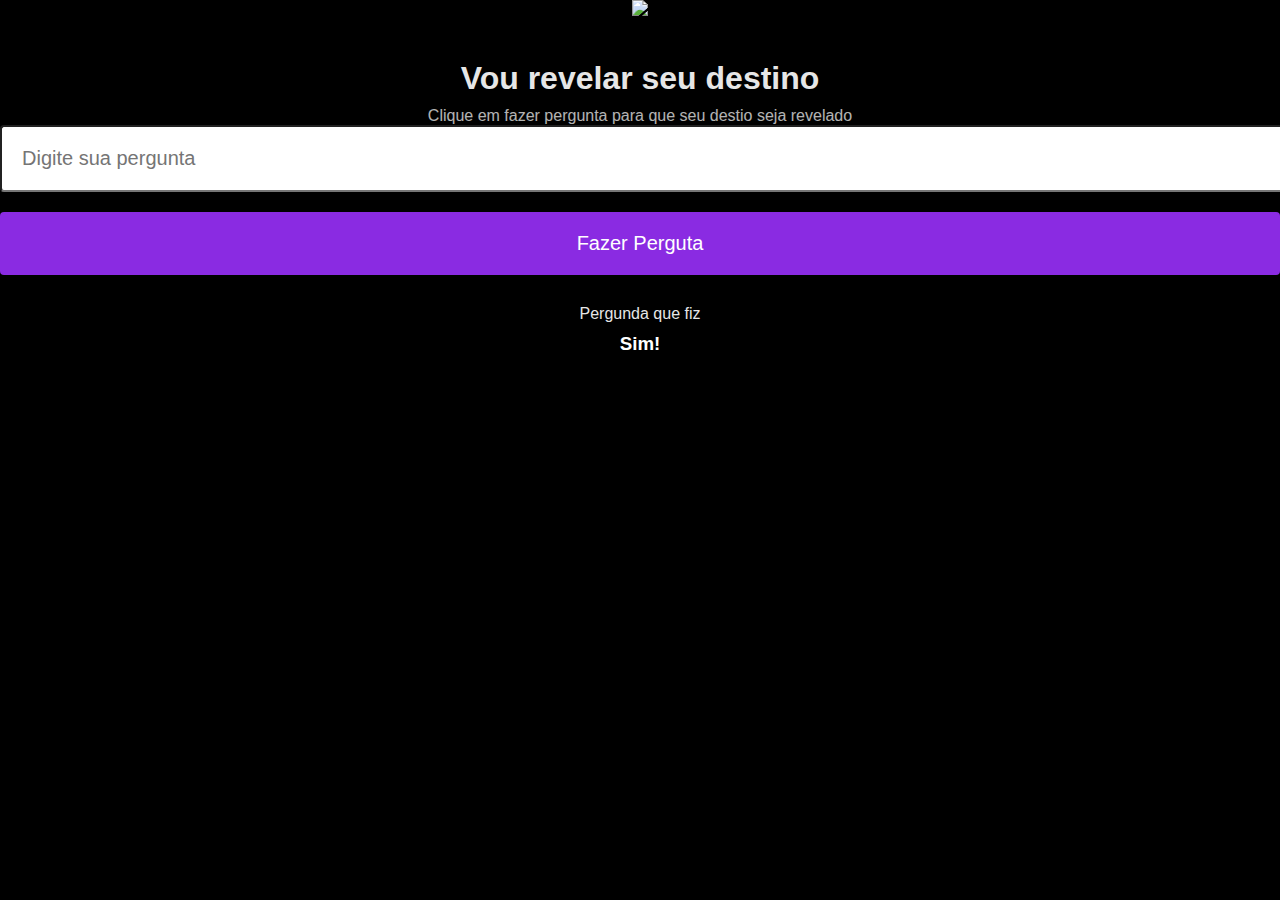
==== ex1.html @ b74719f6 "inicio do projeto" ====
<!DOCTYPE html>
    <html>
        <head>
            <link rel="stylesheet" href="ex1.css">
        </head>
            <body>
                <div id="'container">
                <img src="https://gist.githubusercontent.com/maykbrito/0acdf4ce919838ffed50915a31fc5b23/raw/6f4dd01ec3116428ec4c99255944cb9ac7927590/cristal-ball.svg"att="Imagem de uma bola de cristal" />
                <h1>Vou revelar seu destino</h1>
                <p>Clique em fazer pergunta para que seu destio seja revelado</p>
                <input type="text" placeholder="Digite sua pergunta"/>
                <button>Fazer Perguta</button>

                <h3 id="resposta">
                    <div>Pergunda que fiz</div>
                    Sim!
                </h3>
            </div>
            </body>
    </html>
---- ex1.css ----
*{
    margin: 0;
}

body {
    background-color:black;
    color:white;
    text-align:center;
    font-family:sans-serif;
}

#container{
    margin-top: 100px;
    width: 80%;
    max-width: 400px;
    margin-inline:auto;
}

h1{
    margin-top:40px;
    margin-bottom:10px;
    opacity:0.9;
}

p{
    margin: bottom40px;
    opacity:0.7;
}

input, button{
    display: block;
    width:100%;
    padding:20px;
    font-size:20px;
    border-radius:4px;
}

input{
    margin-bottom:20px;
}

button{
    border:none;
    background-color:blueviolet;
    color:white;
    transition:filter 0.2s;
}

/* pseudo-class: hover*/
button:hover {
    filter:brightness(1.2);
    cursor:pointer;
}

#resposta {
    margin-top: 30px;
}

#resposta div {
    font-size: 16px;
    font-weight: normal;
    opacity: 0.9;
    margin-bottom: 10px;
}
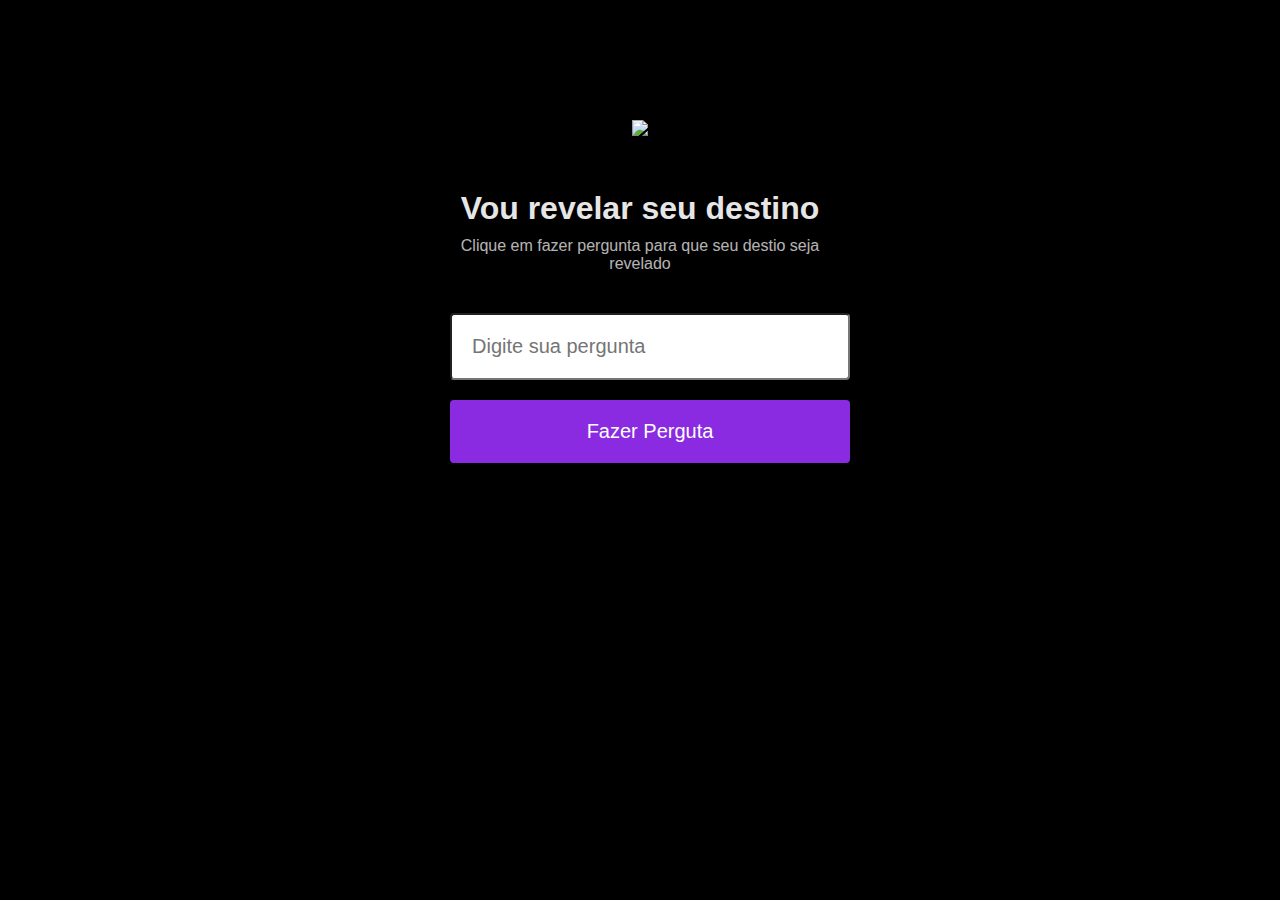
==== commit 8469958d: "Conclusão do projeto" ====
--- a/ex1.html
+++ b/ex1.html
@@ -1,20 +1,26 @@
-    <!DOCTYPE html>
-    <html>
-        <head>
-            <link rel="stylesheet" href="ex1.css">
-        </head>
-            <body>
-                <div id="'container">
-                <img src="https://gist.githubusercontent.com/maykbrito/0acdf4ce919838ffed50915a31fc5b23/raw/6f4dd01ec3116428ec4c99255944cb9ac7927590/cristal-ball.svg"att="Imagem de uma bola de cristal" />
-                <h1>Vou revelar seu destino</h1>
-                <p>Clique em fazer pergunta para que seu destio seja revelado</p>
-                <input type="text" placeholder="Digite sua pergunta"/>
-                <button>Fazer Perguta</button>
+<!DOCTYPE html>
+<html>
 
-                <h3 id="resposta">
-                    <div>Pergunda que fiz</div>
-                    Sim!
-                </h3>
-            </div>
-            </body>
-    </html>+<head>
+    <meta charset="UTF-8">
+    <meta http-equiv="X-UA-Compatible" content="IE=edge">
+    <meta name="viewport" content="width=device-width, initial-scale=1.0">
+    <title>Maratona Explorer</title>
+    <script type="text/javascript" src="./ex1.js" defer></script>
+    <link rel="stylesheet" href="./ex1.css" />
+</head>
+
+<body>
+    <div id="container">
+        <img src="https://gist.githubusercontent.com/maykbrito/0acdf4ce919838ffed50915a31fc5b23/raw/6f4dd01ec3116428ec4c99255944cb9ac7927590/cristal-ball.svg"
+            att="Imagem de uma bola de cristal" />
+        <h1>Vou revelar seu destino</h1>
+        <p>Clique em fazer pergunta para que seu destio seja revelado</p>
+        <input id="inputPergunta" type="text" placeholder="Digite sua pergunta" />
+        <button id="buttonPerguntar" onclick="fazerPergunta()">Fazer Perguta</button>
+
+        <h3 id="resposta"></h3>
+    </div>
+</body>
+
+</html>--- a/ex1.css
+++ b/ex1.css
@@ -1,6 +1,8 @@
 *{
-    margin: 0;
+    margin: 10px;
+    box-sizing: border-box;
 }
+
 
 body {
     background-color:black;
@@ -23,7 +25,7 @@
 }
 
 p{
-    margin: bottom40px;
+    margin-bottom:40px;
     opacity:0.7;
 }
 
@@ -33,6 +35,7 @@
     padding:20px;
     font-size:20px;
     border-radius:4px;
+    
 }
 
 input{
@@ -54,6 +57,7 @@
 
 #resposta {
     margin-top: 30px;
+    transition: opacity 1s;
 }
 
 #resposta div {
